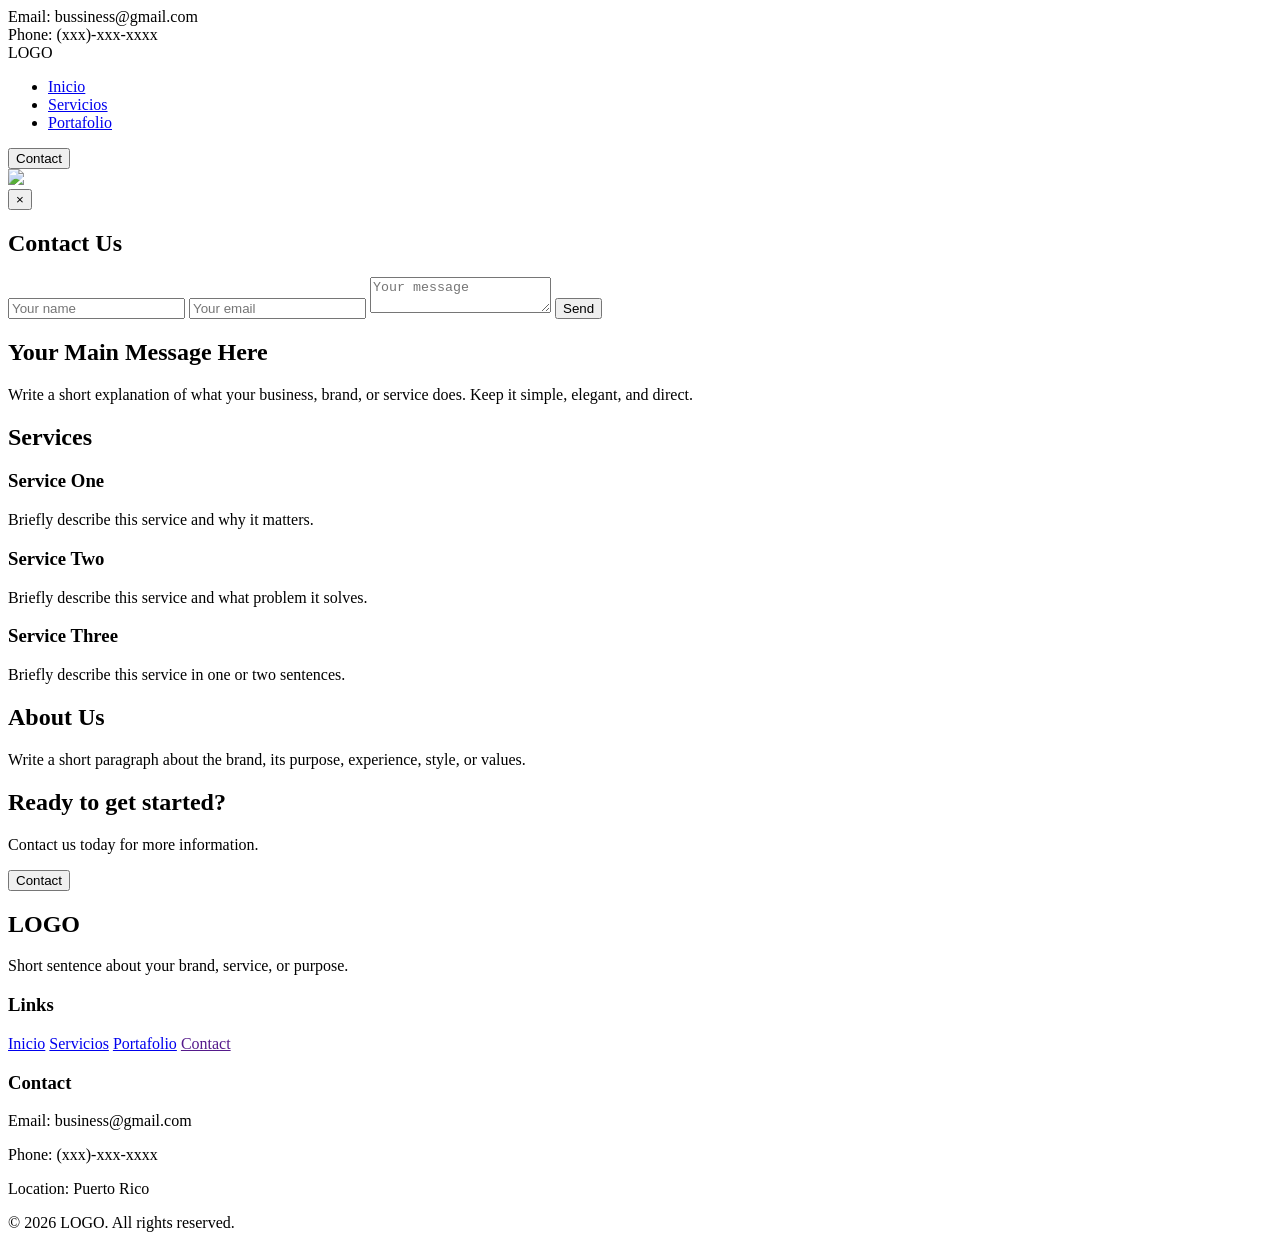
==== index.html @ 12404182 "Add files via upload" ====
<!DOCTYPE html>
<html lang="en">
<head>
    <meta charset="UTF-8">
    <meta name="viewport" content="width=device-width, initial-scale=1.0">
    <link href="https://fonts.googleapis.com/css2?family=Elms+Sans:ital,wght@0,100..900;1,100..900&family=Montserrat:ital,wght@0,500;1,500&display=swap" rel="stylesheet">
    <link rel="stylesheet" href="css/navbar.css">
    <link rel="stylesheet" href="css/index.css">
    <link rel="stylesheet" href="css/footer.css">
    <title></title>
</head>
<body>
    <header>
        <div class="top-nav">
            <div>Email: bussiness@gmail.com</div>
            <div>Phone: (xxx)-xxx-xxxx</div>
        </div>
        <nav>
            <div class="logo">LOGO</div>
            <ul class="nav-links">
                <li><a href="index.html">Inicio</a></li>
                <li><a href="service.html">Servicios</a></li>
                <li><a href="portofolio.html">Portafolio</a></li>
            </ul>
        <button class="btns" id="openContact">Contact</button>
        <div class="hamburger">
            <span class="bar"></span>
            <span class="bar"></span>
            <span class="bar"></span>
        </div>
        </nav>
    </header>
    <div class="hero">
        <img src="assets\hero-img.jpg" class="hero-img">
    </div>

    <div class="contact-modal" id="contactModal">
        <div class="contact-form-box">
            <button class="close-contact" id="closeContact">&times;</button>

            <h2>Contact Us</h2>

            <form>
                <input type="text" placeholder="Your name" required>
                <input type="email" placeholder="Your email" required>
                <textarea placeholder="Your message" required></textarea>
                <button type="submit" class="btns">Send</button>
            </form>
        </div>
    </div>

    <main>

        <section class="intro-section">
            <h1>Your Main Message Here</h1>
            <p>
                Write a short explanation of what your business, brand, or service does.
                Keep it simple, elegant, and direct.
            </p>
        </section>

        <section class="services-section">
            <h2>Services</h2>

            <div class="services-grid">
                <div class="service-card">
                    <h3>Service One</h3>
                    <p>Briefly describe this service and why it matters.</p>
                </div>

                <div class="service-card">
                    <h3>Service Two</h3>
                    <p>Briefly describe this service and what problem it solves.</p>
                </div>

                <div class="service-card">
                    <h3>Service Three</h3>
                    <p>Briefly describe this service in one or two sentences.</p>
                </div>
            </div>
        </section>

        <section class="about-section">
            <div>
                <h2>About Us</h2>
                <p>
                    Write a short paragraph about the brand, its purpose, experience,
                    style, or values.
                </p>
            </div>
        </section>

        <section class="cta-section">
            <h2>Ready to get started?</h2>
            <p>Contact us today for more information.</p>
            <button class="btns-end" id="openContact2">Contact</button>
        </section>
    </main>

    <footer class="footer">
        <div class="footer-content">
            <div class="footer-brand">
                <h2>LOGO</h2>
                <p>Short sentence about your brand, service, or purpose.</p>
            </div>

            <div class="footer-links">
                <h3>Links</h3>
                <a href="index.html">Inicio</a>
                <a href="service.html">Servicios</a>
                <a href="portofolio.html">Portafolio</a>
                <a href="">Contact</a>
            </div>

            <div class="footer-contact">
                <h3>Contact</h3>
                <p>Email: business@gmail.com</p>
                <p>Phone: (xxx)-xxx-xxxx</p>
                <p>Location: Puerto Rico</p>
            </div>
        </div>

        <div class="footer-bottom">
            <p>© 2026 LOGO. All rights reserved.</p>
        </div>
    </footer>

    <script>
        const hamburger = document.querySelector('.hamburger');
        const navMenu = document.querySelector('.nav-links');

        hamburger.addEventListener('click', function () {
                navMenu.classList.toggle('active');
            });
        </script>
        <script>
        const openContact = document.querySelector('#openContact');
        const closeContact = document.querySelector('#closeContact');
        const contactModal = document.querySelector('#contactModal');

        openContact.addEventListener('click', function () {
            contactModal.classList.add('active');
        });

        closeContact.addEventListener('click', function () {
            contactModal.classList.remove('active');
        });

        contactModal.addEventListener('click', function (e) {
            if (e.target === contactModal) {
                contactModal.classList.remove('active');
            }
        });
    </script>
</body>
</html>
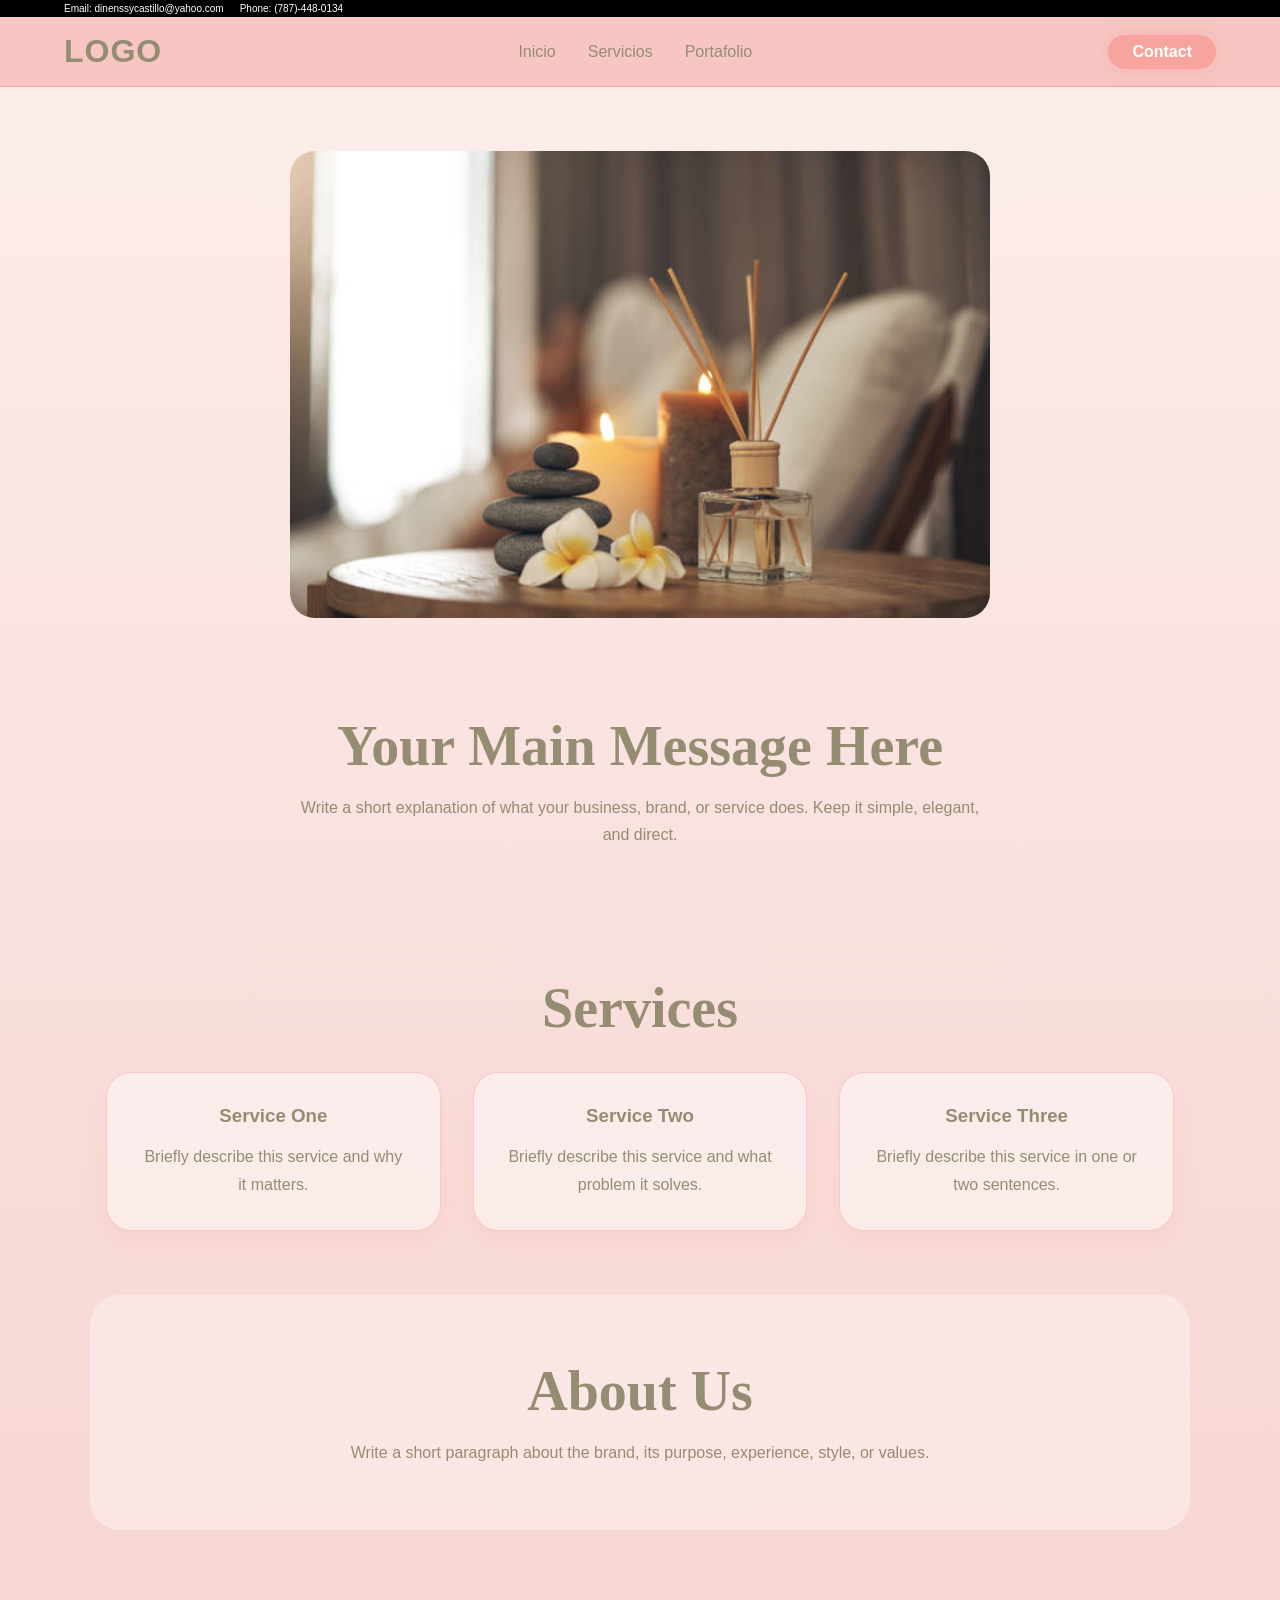
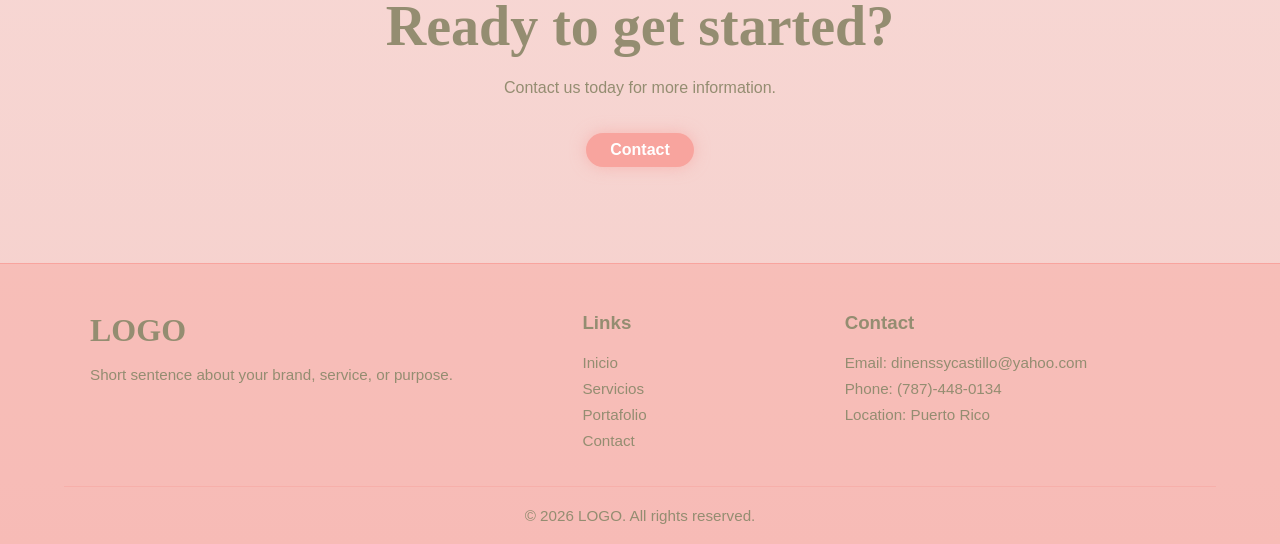
==== commit 7645b229: "Update index.html" ====
--- a/index.html
+++ b/index.html
@@ -12,8 +12,8 @@
 <body>
     <header>
         <div class="top-nav">
-            <div>Email: bussiness@gmail.com</div>
-            <div>Phone: (xxx)-xxx-xxxx</div>
+            <div>Email: dinenssycastillo@yahoo.com</div>
+            <div>Phone: (787)-448-0134</div>
         </div>
         <nav>
             <div class="logo">LOGO</div>
@@ -22,7 +22,7 @@
                 <li><a href="service.html">Servicios</a></li>
                 <li><a href="portofolio.html">Portafolio</a></li>
             </ul>
-        <button class="btns" id="openContact">Contact</button>
+        <button class="btns open-contact">Contact</button>
         <div class="hamburger">
             <span class="bar"></span>
             <span class="bar"></span>
@@ -93,7 +93,7 @@
         <section class="cta-section">
             <h2>Ready to get started?</h2>
             <p>Contact us today for more information.</p>
-            <button class="btns-end" id="openContact2">Contact</button>
+            <button class="btns-end open-contact">Contact</button>
         </section>
     </main>
 
@@ -109,13 +109,13 @@
                 <a href="index.html">Inicio</a>
                 <a href="service.html">Servicios</a>
                 <a href="portofolio.html">Portafolio</a>
-                <a href="">Contact</a>
+                <a href="#" class="open-contact">Contact</a>
             </div>
 
             <div class="footer-contact">
                 <h3>Contact</h3>
-                <p>Email: business@gmail.com</p>
-                <p>Phone: (xxx)-xxx-xxxx</p>
+                <p>Email: dinenssycastillo@yahoo.com</p>
+                <p>Phone: (787)-448-0134</p>
                 <p>Location: Puerto Rico</p>
             </div>
         </div>
@@ -134,12 +134,15 @@
             });
         </script>
         <script>
-        const openContact = document.querySelector('#openContact');
+        const openContactButtons = document.querySelectorAll('.open-contact');
         const closeContact = document.querySelector('#closeContact');
         const contactModal = document.querySelector('#contactModal');
 
-        openContact.addEventListener('click', function () {
-            contactModal.classList.add('active');
+        openContactButtons.forEach(function (button) {
+            button.addEventListener('click', function (e) {
+                e.preventDefault();
+                contactModal.classList.add('active');
+            });
         });
 
         closeContact.addEventListener('click', function () {
--- a/css/navbar.css
+++ b/css/navbar.css
@@ -0,0 +1,245 @@
+:root {
+    --red-rose: rgb(248, 164, 158);
+    --rose: rgb(247, 198, 194);
+    --white-rose: rgb(252, 238, 236);
+    --tan: rgb(255, 255, 255);
+    --brown: rgb(148, 141, 113);
+}
+
+* {
+    margin: 0;
+    padding: 0;
+    box-sizing: border-box;
+}
+
+body {
+    min-height: 100vh;
+    color: var(--brown);
+    font-family: 'Elms Sans', sans-serif;
+    background: linear-gradient(var(--white-rose), rgb(245, 206, 202));
+    background-repeat: no-repeat;
+    background-size: cover;
+}
+
+.top-nav {
+    background: black;
+    color: white;
+    font-size: x-small;
+    padding: 0.2rem 5%;
+    gap: 1rem;
+    display: flex;
+    align-items: center;
+    justify-content: flex-start;
+}
+
+nav {
+    width: 100%;
+    padding: 1rem clamp(1rem, 5vw, 25%);
+    background: var(--rose);
+    border-bottom: 1px solid var(--red-rose);
+    backdrop-filter: blur(15px);
+    margin-bottom: 2rem;
+    display: flex;
+    align-items: center;
+    justify-content: space-between;
+}
+
+.logo {
+    font-size: 2rem;
+    font-weight: 700;
+    color: var(--brown);
+    letter-spacing: 1px;
+}
+
+.nav-links {
+    list-style: none;
+    display: flex;
+    gap: 2rem;
+}
+
+.nav-links li a {
+    color: var(--brown);
+    text-decoration: none;
+    transition: 0.3s;
+}
+
+.nav-links li a:hover {
+    color: var(--red-rose);
+}
+
+.hamburger {
+    display: none;
+}
+
+.bar {
+    display: block;
+    width: 25px;
+    height: 3px;
+    margin: 5px auto;
+    background-color: var(--red-rose);
+    transition: all 0.3s ease-in-out;
+}
+
+.btns {
+
+    padding: 0.5rem 1.5rem;
+    border-radius: 30px;
+    font-weight: 600;
+    font-size: 1rem;
+    background: var(--red-rose);
+    color: var(--tan);
+    box-shadow: 0 0 15px rgba(248, 164, 158, 0.6);
+    border: none;
+    cursor: pointer;
+    transition: 0.3s;
+}
+
+.btns:hover {
+    background: var(--brown);
+    color: var(--tan);
+    box-shadow: 0 0 20px rgba(148, 141, 113, 0.5);
+}
+
+.contact-modal {
+    position: fixed;
+    inset: 0;
+    background: rgba(252, 238, 236, 0.45);
+    backdrop-filter: blur(10px);
+    display: none;
+    justify-content: center;
+    align-items: center;
+    z-index: 5000;
+}
+
+.contact-modal.active {
+    display: flex;
+}
+
+.contact-form-box {
+    position: relative;
+    width: min(90%, 420px);
+    padding: 2rem;
+    border-radius: 25px;
+    background: rgba(247, 198, 194, 0.75);
+    border: 1px solid var(--red-rose);
+    box-shadow: 0 0 30px rgba(248, 164, 158, 0.5);
+    animation: popIn 0.25s ease;
+}
+
+.contact-form-box h2 {
+    text-align: center;
+    margin-bottom: 1.5rem;
+    color: var(--brown);
+}
+
+.contact-form-box form {
+    display: flex;
+    flex-direction: column;
+    gap: 1rem;
+}
+
+.contact-form-box input,
+.contact-form-box textarea {
+    width: 100%;
+    padding: 0.9rem 1rem;
+    border-radius: 15px;
+    border: 1px solid var(--red-rose);
+    background: rgba(255, 255, 255, 0.65);
+    font-family: 'Poppins', sans-serif;
+    color: var(--brown);
+    outline: none;
+}
+
+.contact-form-box textarea {
+    min-height: 120px;
+    resize: none;
+}
+
+.close-contact {
+    position: absolute;
+    top: 0.8rem;
+    right: 1rem;
+    border: none;
+    background: transparent;
+    font-size: 2rem;
+    color: var(--brown);
+    cursor: pointer;
+}
+
+@keyframes popIn {
+    from {
+        opacity: 0;
+        transform: scale(0.9);
+    }
+
+    to {
+        opacity: 1;
+        transform: scale(1);
+    }
+}
+
+@media (max-width: 768px) {
+    header {
+        position: relative;
+        z-index: 9999;
+    }
+
+    nav {
+        position: relative;
+        overflow: visible;
+        z-index: 9999;
+    }
+
+    a, button {
+        -webkit-tap-highlight-color: transparent;
+    }
+
+    .hamburger {
+        display: block;
+        cursor: pointer;
+        padding-right: 1rem;
+    }
+
+    .nav-links {
+        position: absolute;
+        top: 100%;
+        left: 0;
+        width: 100%;
+        background: var(--rose);
+        flex-direction: column;
+        align-items: center;
+        gap: 2rem;
+
+        max-height: 0;
+        overflow: hidden;
+        padding: 0;
+        opacity: 0;
+
+        transition: max-height 0.35s ease, padding 0.35s ease, opacity 0.25s ease;
+        z-index: 10000;
+    }
+
+    .nav-links.active {
+        max-height: 400px;
+        padding: 2rem 0;
+        opacity: 1;
+    }
+
+    .nav-links li a {
+        font-size: 1.5rem;
+    }
+
+    .hero {
+        position: relative;
+        z-index: 1;
+    }
+
+    .hero img {
+        position: relative;
+        z-index: 1;
+    }
+
+    .btns {
+        display: none;
+    }
+}
--- a/css/index.css
+++ b/css/index.css
@@ -0,0 +1,255 @@
+
+.hero {
+    display: flex;
+    justify-content: center;
+    align-items: center;
+    width: 100%;
+    padding: 2rem 1rem;
+}
+
+.hero img {
+    width: 100%;
+    max-width: 700px;
+    height: auto;
+    border-radius: 25px;
+    display: block;
+}
+
+.contact-modal {
+    position: fixed;
+    inset: 0;
+    background: rgba(252, 238, 236, 0.45);
+    backdrop-filter: blur(10px);
+    display: none;
+    justify-content: center;
+    align-items: center;
+    z-index: 5000;
+}
+
+.contact-modal.active {
+    display: flex;
+}
+
+.contact-form-box {
+    position: relative;
+    width: min(90%, 420px);
+    padding: 2rem;
+    border-radius: 25px;
+    background: rgba(247, 198, 194, 0.75);
+    border: 1px solid var(--red-rose);
+    box-shadow: 0 0 30px rgba(248, 164, 158, 0.5);
+    animation: popIn 0.25s ease;
+}
+
+.contact-form-box h2 {
+    text-align: center;
+    margin-bottom: 1.5rem;
+    color: var(--brown);
+}
+
+.contact-form-box form {
+    display: flex;
+    flex-direction: column;
+    gap: 1rem;
+}
+
+.contact-form-box input,
+.contact-form-box textarea {
+    width: 100%;
+    padding: 0.9rem 1rem;
+    border-radius: 15px;
+    border: 1px solid var(--red-rose);
+    background: rgba(255, 255, 255, 0.65);
+    font-family: 'Poppins', sans-serif;
+    color: var(--brown);
+    outline: none;
+}
+
+.contact-form-box textarea {
+    min-height: 120px;
+    resize: none;
+}
+
+.close-contact {
+    position: absolute;
+    top: 0.8rem;
+    right: 1rem;
+    border: none;
+    background: transparent;
+    font-size: 2rem;
+    color: var(--brown);
+    cursor: pointer;
+}
+
+@keyframes popIn {
+    from {
+        opacity: 0;
+        transform: scale(0.9);
+    }
+
+    to {
+        opacity: 1;
+        transform: scale(1);
+    }
+}
+
+main {
+    width: 100%;
+}
+
+.intro-section,
+.services-section,
+.about-section,
+.cta-section {
+    width: min(90%, 1100px);
+    margin: 0 auto;
+    padding: 4rem 1rem;
+    text-align: center;
+}
+
+.intro-section h1,
+.services-section h2,
+.about-section h2,
+.cta-section h2 {
+    font-family: "Cormorant Garamond", serif;
+    font-size: clamp(2rem, 5vw, 3.5rem);
+    margin-bottom: 1rem;
+    color: var(--brown);
+}
+
+.intro-section p,
+.service-card p,
+.about-section p,
+.cta-section p {
+    font-size: 1rem;
+    line-height: 1.7;
+    max-width: 700px;
+    margin: 0 auto;
+}
+
+.services-grid {
+    margin-top: 2rem;
+    display: grid;
+    grid-template-columns: repeat(3, 1fr);
+    gap: 2rem;
+}
+
+.service-card {
+    padding: 2rem;
+    border-radius: 25px;
+    background: rgba(255, 255, 255, 0.45);
+    border: 1px solid rgba(248, 164, 158, 0.5);
+    box-shadow: 0 10px 25px rgba(248, 164, 158, 0.2);
+}
+
+.service-card h3 {
+    margin-bottom: 1rem;
+    color: var(--brown);
+}
+
+.about-section {
+    background: rgba(255, 255, 255, 0.35);
+    border-radius: 30px;
+}
+
+.cta-section {
+    padding-bottom: 6rem;
+}
+
+.btns-end {
+    padding: 0.5rem 1.5rem;
+    border-radius: 30px;
+    font-weight: 600;
+    font-size: 1rem;
+    background: var(--red-rose);
+    color: var(--tan);
+    box-shadow: 0 0 15px rgba(248, 164, 158, 0.6);
+    border: none;
+    cursor: pointer;
+    transition: 0.3s;
+    margin-top: 2rem;
+}
+
+@media (max-width: 768px) {
+    nav {
+        position: relative;
+        overflow: visible;
+    }
+
+    a, button {
+        -webkit-tap-highlight-color: transparent;
+    }
+
+    .hamburger {
+        display: block;
+        cursor: pointer;
+        z-index: 1001;
+        padding-right: 1rem;
+    }
+
+    .nav-links {
+        position: absolute;
+        top: 100%;
+        left: 0;
+        width: 100%;
+        background: var(--rose);
+        flex-direction: column;
+        align-items: center;
+        gap: 2rem;
+
+        max-height: 0;
+        overflow: hidden;
+        padding: 0;
+        opacity: 0;
+
+        transition: max-height 0.35s ease, padding 0.35s ease, opacity 0.25s ease;
+        z-index: 1000;
+    }
+
+    .nav-links.active {
+        max-height: 400px;
+        padding: 2rem 0;
+        opacity: 1;
+    }
+
+    .nav-links li a {
+        font-size: 1.5rem;
+    }
+
+    .btns {
+        display: none;
+    }
+
+
+    .hero {
+        position: relative;
+        z-index: 1;
+        width: 100%;
+        padding: 2rem 1rem;
+        display: flex;
+        justify-content: center;
+        align-items: center;
+    }
+
+
+    .hero img {
+        width: 100%;
+        max-width: 420px;
+        height: auto;
+    }
+
+    .intro-section,
+    .services-section,
+    .about-section,
+    .cta-section {
+        padding: 3rem 1rem;
+    }
+
+    .services-grid {
+        grid-template-columns: 1fr;
+    }
+
+    .service-card {
+        padding: 1.5rem;
+    }
+}
--- a/css/footer.css
+++ b/css/footer.css
@@ -0,0 +1,59 @@
+.footer {
+    background: rgba(248, 164, 158, 0.45);
+    border-top: 1px solid var(--red-rose);
+    padding: 3rem 5% 1rem;
+    color: var(--brown);
+}
+
+.footer-content {
+    width: min(100%, 1100px);
+    margin: 0 auto;
+    display: grid;
+    grid-template-columns: 2fr 1fr 1.5fr;
+    gap: 2rem;
+}
+
+.footer h2 {
+    font-family: "Cormorant Garamond", serif;
+    font-size: 2rem;
+    margin-bottom: 0.8rem;
+}
+
+.footer h3 {
+    margin-bottom: 1rem;
+}
+
+.footer p,
+.footer a {
+    font-size: 0.95rem;
+    line-height: 1.7;
+    color: var(--brown);
+    text-decoration: none;
+}
+
+.footer-links {
+    display: flex;
+    flex-direction: column;
+}
+
+.footer-links a:hover {
+    color: var(--red-rose);
+}
+
+.footer-bottom {
+    margin-top: 2rem;
+    padding-top: 1rem;
+    border-top: 1px solid rgba(248, 164, 158, 0.5);
+    text-align: center;
+}
+
+@media (max-width: 768px) {
+    .footer-content {
+        grid-template-columns: 1fr;
+        text-align: center;
+    }
+
+    .footer-links {
+        align-items: center;
+    }
+}
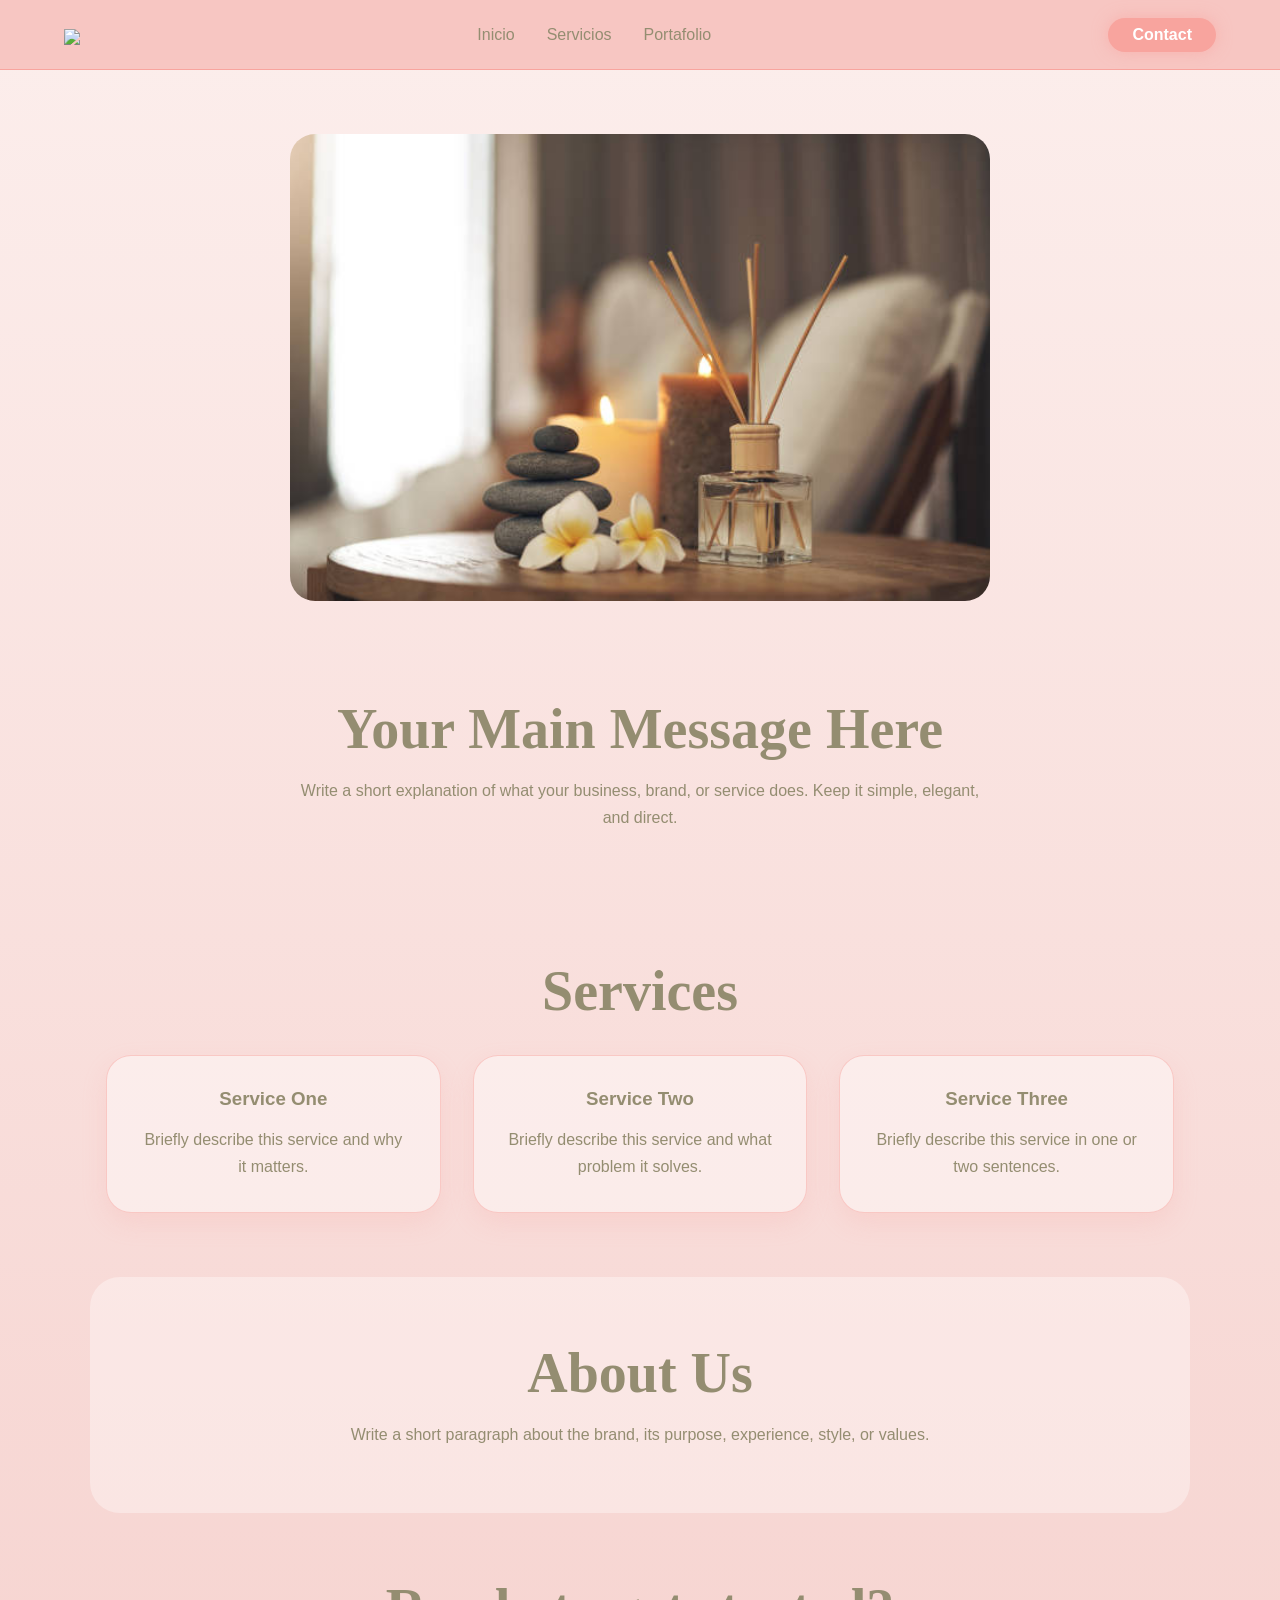
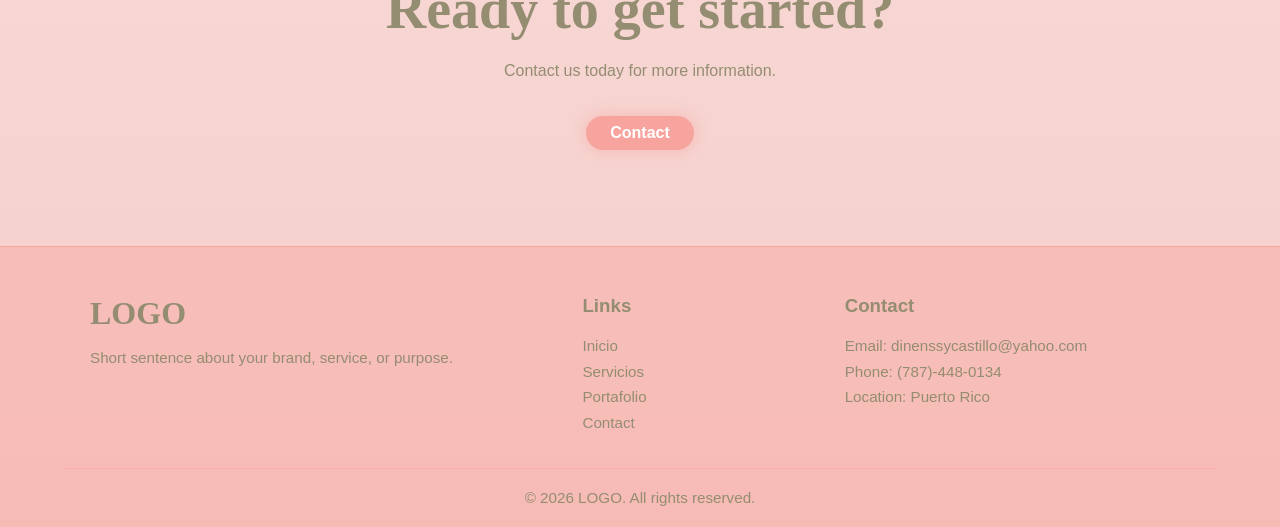
==== commit b6f1d599: "Update index.html" ====
--- a/index.html
+++ b/index.html
@@ -4,6 +4,7 @@
     <meta charset="UTF-8">
     <meta name="viewport" content="width=device-width, initial-scale=1.0">
     <link href="https://fonts.googleapis.com/css2?family=Elms+Sans:ital,wght@0,100..900;1,100..900&family=Montserrat:ital,wght@0,500;1,500&display=swap" rel="stylesheet">
+    <link rel="icon" href="Logo.png" type="image/x-icon">
     <link rel="stylesheet" href="css/navbar.css">
     <link rel="stylesheet" href="css/index.css">
     <link rel="stylesheet" href="css/footer.css">
@@ -11,12 +12,10 @@
 </head>
 <body>
     <header>
-        <div class="top-nav">
-            <div>Email: dinenssycastillo@yahoo.com</div>
-            <div>Phone: (787)-448-0134</div>
-        </div>
         <nav>
-            <div class="logo">LOGO</div>
+            <div class="logo">
+                <img class="logo" src="assets\Logo.png">
+            </div>
             <ul class="nav-links">
                 <li><a href="index.html">Inicio</a></li>
                 <li><a href="service.html">Servicios</a></li>
